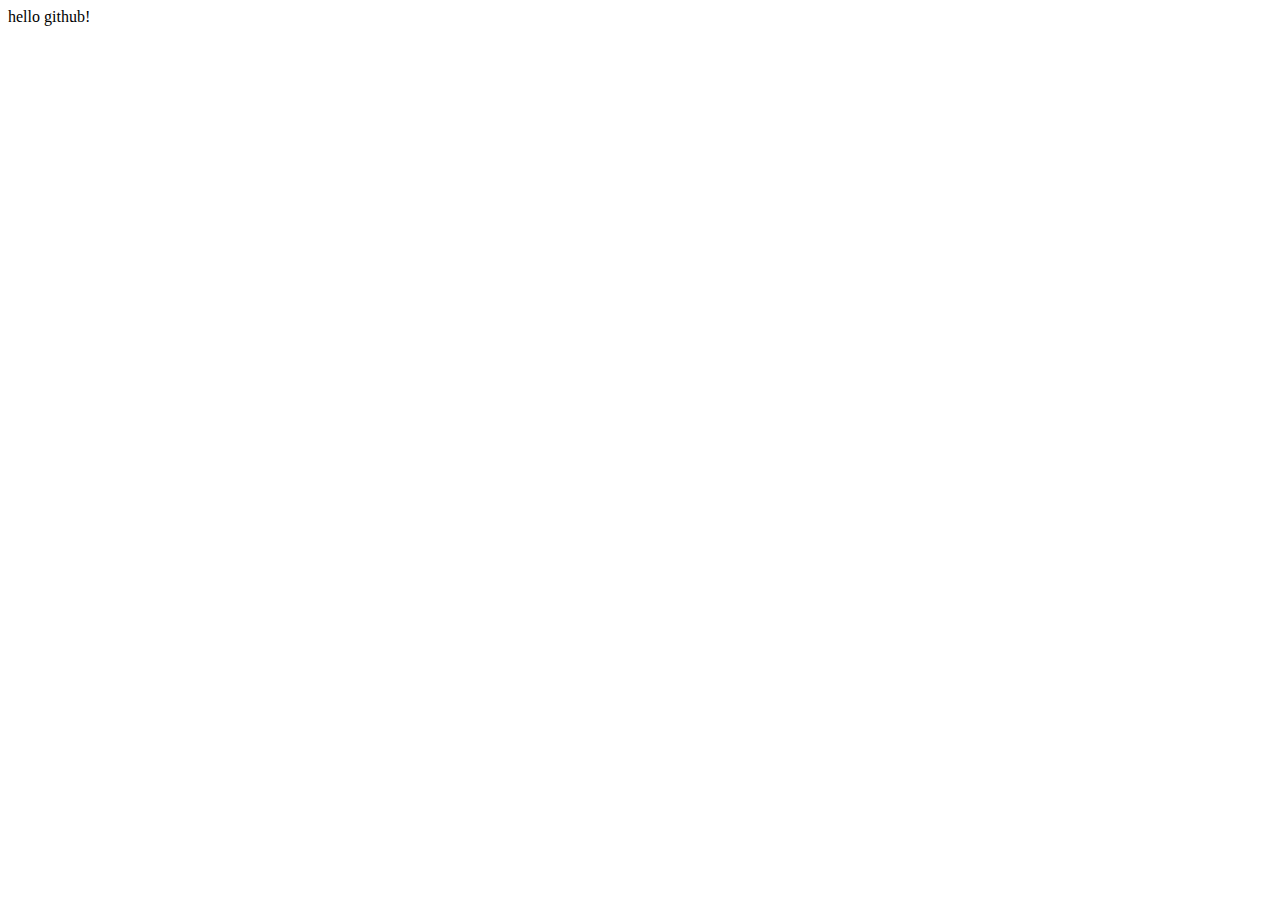
==== rsschool-cv-html/index.html @ f2f04737 "init: start task" ====
<DOCTYPE HTML>
    <html lang = "en">
    <head>
        <meta charset="UTF-8">
        <meta http-equiv="X=UA-Compatible" content="IE=edge">
        <meta name="viewport" content="width=device-width, initial-scale=1.0">
        <title>Document</title>
    </head>
    <body>
        hello github!
    </body>
    </html>
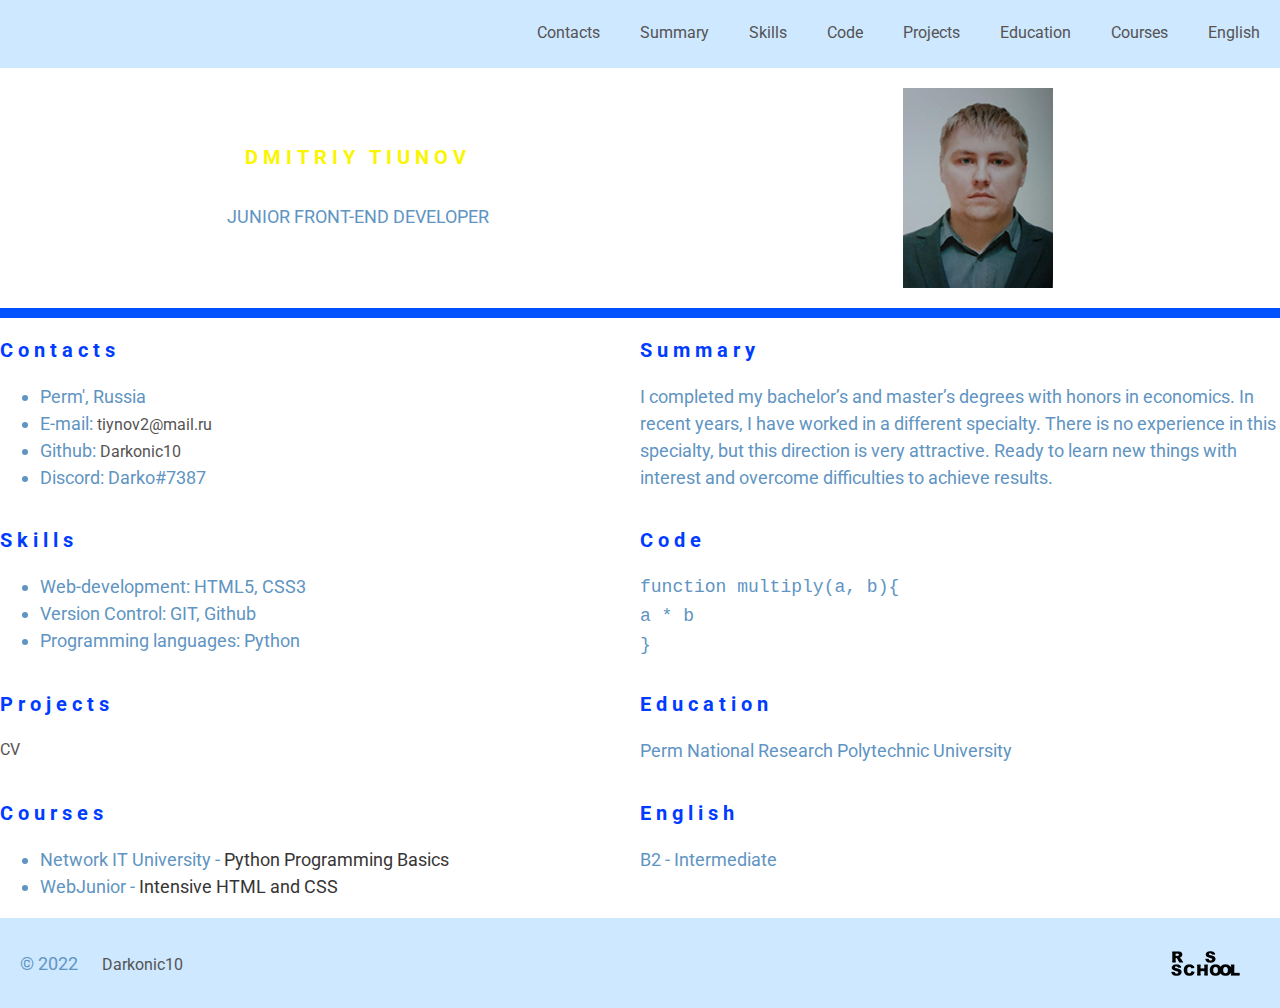
==== commit e32f8133: "init: Complete CV html-css" ====
--- a/rsschool-cv-html/index.html
+++ b/rsschool-cv-html/index.html
@@ -1,12 +1,100 @@
-<DOCTYPE HTML>
+<!DOCTYPE HTML>
     <html lang = "en">
     <head>
         <meta charset="UTF-8">
         <meta http-equiv="X=UA-Compatible" content="IE=edge">
         <meta name="viewport" content="width=device-width, initial-scale=1.0">
-        <title>Document</title>
+        <link rel="stylesheet" href="css/style.css">
+        <link rel="icon" href="assets/img/favicon.ico">
+        <link rel="preconnect" href="https://fonts.gstatic.com">  
+        <link href="https://fonts.googleapis.com/css2?family=Roboto:wght@100;300;500;700&display=swap" rel="stylesheet">
+        <title>cv</title>
     </head>
     <body>
-        hello github!
+        <header class="header">
+            <div class="wrapper">
+                <nav>
+                    <ul class="navlist">
+                        <li><a href="#contacts">Contacts</a></li>
+                        <li><a href="#summary">Summary</a></li>
+                        <li><a href="#skills">Skills</a></li>
+                        <li><a href="#code">Code</a></li>
+                        <li><a href="#project">Projects</a></li>
+                        <li><a href="#education">Education</a></li>
+                        <li><a href="#courses">Courses</a></li>
+                        <li><a href="#english">English</a></li>
+                    </ul>
+                </nav>
+            </div>
+        </header>
+        <main class="main" >
+            <div class="wrapper main-wrapper">
+                <section class="section section-about">
+                    <div class="section-about-title">
+                        <h1 class="section-title main-title">Dmitriy Tiunov</h1>
+                        <p>Junior front-end developer</p>
+                    </div>
+                    <img class= "section-about-photo" src="assets/img/photo.jpeg" alt="photo">
+                </section>
+                <section class="section" id="contacts">
+                    <h2 class="section-title">Contacts</h2>
+                    <ul>
+                        <li>Perm', Russia</li>
+                        <li>E-mail: <a href="mailto:tiynov2@mail.ru">tiynov2@mail.ru</a></li>
+                        <li>Github: <a href="https://github.com/Darkonic10">Darkonic10</a></li>
+                        <li>Discord: Darko#7387</li>
+                    </ul>
+                </section>
+                <section class="section" id="summary">
+                    <h2 class="section-title">Summary</h2>
+                    <p>I completed my bachelor’s and master’s degrees with honors in economics. In recent years, I have worked in a different specialty. There is no experience in this specialty, but this direction is very attractive. Ready to learn new things with interest and overcome difficulties to achieve results.</p>
+                </section>
+                <section class="section" id="skills">
+                    <h2 class="section-title">Skills</h2>
+                    <ul>
+                        <li>Web-development: HTML5, CSS3</li>
+                        <li>Version Control: GIT, Github</li>
+                        <li>Programming languages: Python</li>
+
+                    </ul>
+                </section>
+                <section class="section" id="code">
+                    <h2 class="section-title">Code</h2>
+                    <code>
+                        function multiply(a, b){<br>
+                        a * b<br>
+                      }<br>
+                      </code>
+                </section>
+                <section class="section" id="project">
+                    <h2 class="section-title">Projects</h2>
+                    <a href="https://Darkonic10.github.io/rsschool-cv/cv">CV</a>
+                </section>
+                <section class="section" id="education">
+                    <h2 class="section-title">Education</h2>
+                    <p>Perm National Research Polytechnic University</p>
+                </section>
+                <section class ="section" id="courses">
+                    <h2 class="section-title">Courses</h2>
+                    <ul>
+                        <li>Network IT University - <span class="selection">Python Programming Basics</span></li>
+                        <li>WebJunior - <span class="selection">Intensive HTML and CSS</span></li>
+                    </ul>
+                </section>
+                <section class="section" id="english">
+                    <h2 class="section-title">English</h2>
+                    <p>B2 - Intermediate</p>
+                </section>
+            </div>
+        </main>
+        <footer class="footer">
+            <div class="wrapper footer-wrapper">
+                <div>
+                    &copy; 2022
+                    <a href="https://github.com/Darkonic10">Darkonic10</a>
+                </div>
+                <a class="rss" href="https://rs.school/index.html"></a>
+            </div>
+        </footer>
     </body>
     </html>--- a/rsschool-cv-html/css/style.css
+++ b/rsschool-cv-html/css/style.css
@@ -0,0 +1,123 @@
+* {
+    box-sizing: border-box;
+}
+
+html {
+    scroll-behavior: smooth; /*Плавная прокрутка страницы*/
+  }
+
+body{
+    font-family: 'Roboto', sans-serif;
+    min-height: 100vh;
+    margin: 0;
+    padding: 0;
+    display: flex; /*10-12 выравнивание элементов */
+    flex-direction: column; /*flex-direction смена выравнивание с горизонтального на вертикальное*/
+    justify-content: space-between; /*space-between расположение элементов на макс. растоянии друг от друга*/
+    font-size: 18px;
+    font-weight: 400;
+    line-height: 1.5;
+    color: #6094c2;
+}
+
+.wrapper{
+    max-width: 1440px;
+    margin: 0 auto;
+    min-height: 50px;
+}
+
+.header{
+    background-color: #cee8ff;
+}
+
+.navlist{
+    display: flex;
+    justify-content: flex-end; /*Сдвинуть элементы навигации вправо*/
+    align-items: center;
+    list-style: none; /*Убираем стандартные маркеры списка*/
+}
+
+a{
+    padding: 0 20px;
+    text-decoration: none;
+    color: rgb(85, 83, 83);
+    font-size: 16px;
+    transition: .3s;
+}
+
+.main a{
+    padding: 0
+}
+
+a:hover{
+    background-color: rgb(70, 103, 252);
+}
+
+.main-wrapper{
+    display:flex; /*у контейнера размещает секции по горизонтали*/
+    flex-wrap: wrap; /*Cекции, которые не помещаются по ширине контейнера переносятся на новую строку*/
+}
+
+.section{
+    width: 50%; /*указывает, что каждая секция занимает ровно половину ширины контейнера*/
+}
+
+.section-title{
+    font-size: 20px;
+    letter-spacing: 5px;
+    color: #003cff
+}
+
+.main-title{
+    font-size: 24;
+    color: #faf603
+}
+
+.section-about{
+    display: flex;
+    justify-content: space-around;
+    width: 100%;
+    border-bottom: 10px solid #0051ff;
+    padding: 20px;
+}
+
+.section-about-title{
+    display: flex;
+    flex-direction: column;
+    justify-content: center;
+    text-align: center;
+    align-content: center;
+    text-transform: uppercase
+}
+
+.selection{
+    color: #363535
+}
+
+@media (max-width: 768px) {
+    .section {
+      width: 100%;
+    }
+  }
+
+
+.footer{
+    background-color: #cee8ff;
+    padding: 20px;
+}
+
+.footer-wrapper{
+    display: flex;
+    justify-content: space-between;
+    align-items: center;
+    margin: 0 auto;
+
+}
+
+.rss{
+    background-image: url("../assets/img/background.png");
+    width: 109px;
+    height: 45px;
+    background-size: contain;
+    background-repeat: no-repeat;
+}